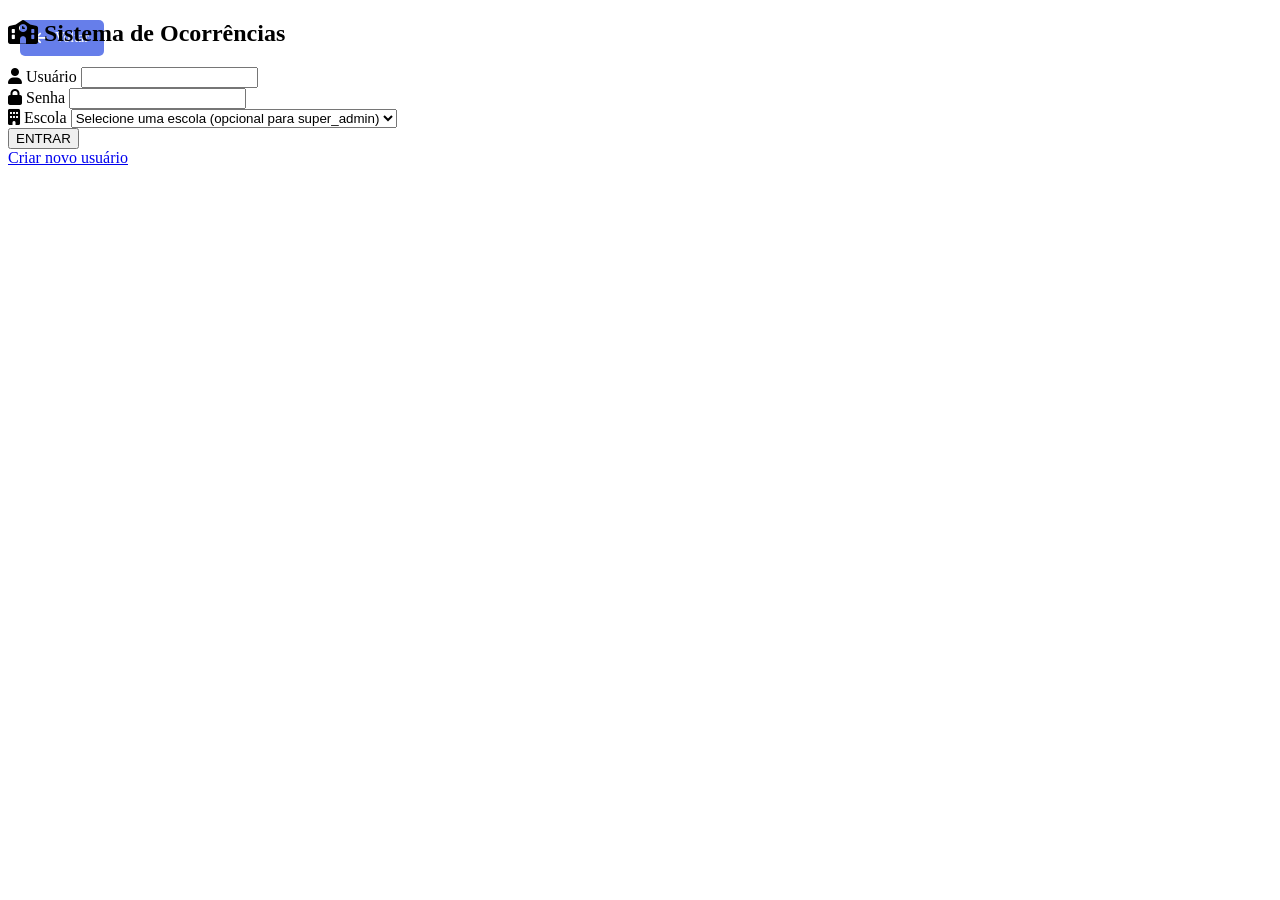
==== login.html @ 28f88230 "Adicionar fluxo de seleção de escolas na página inicial" ====
<!DOCTYPE html>
<html lang="pt-br">
<head>
    <meta charset="UTF-8">
    <meta name="viewport" content="width=device-width, initial-scale=1.0">
    <title>Sistema de Ocorrências - Login</title>
    <link rel="stylesheet" href="frontend/css/styles.css">
    <link rel="stylesheet" href="https://cdnjs.cloudflare.com/ajax/libs/font-awesome/6.0.0/css/all.min.css">
    <style>
        .back-to-schools {
            position: absolute;
            top: 20px;
            left: 20px;
            background: #667eea;
            color: white;
            border: none;
            padding: 10px 15px;
            border-radius: 5px;
            cursor: pointer;
            font-size: 14px;
            display: flex;
            align-items: center;
            gap: 8px;
            text-decoration: none;
            transition: background 0.3s;
        }
        .back-to-schools:hover {
            background: #764ba2;
        }
        .login-container {
            position: relative;
        }
        .school-info {
            text-align: center;
            margin-top: 20px;
            color: #666;
            font-size: 14px;
        }
    </style>
</head>
<body>
    <a href="index.html" class="back-to-schools"><i class="fas fa-arrow-left"></i> Voltar</a>
    
    <div class="login-container">
        <div class="login-card">
            <h2><i class="fas fa-school"></i> Sistema de Ocorrências</h2>
            <form id="loginForm">
                <div class="input-group">
                    <label for="username"><i class="fas fa-user"></i> Usuário</label>
                    <input type="text" id="username" name="username" required>
                </div>
                <div class="input-group">
                    <label for="password"><i class="fas fa-lock"></i> Senha</label>
                    <input type="password" id="password" name="password" required>
                </div>
                <div class="input-group" id="schoolSelectGroup" style="display: none;">
                    <label for="empresa"><i class="fas fa-building"></i> Escola</label>
                    <select id="empresa" name="empresa_id">
                        <option value="">Selecione uma escola (opcional para super_admin)</option>
                    </select>
                </div>
                <button type="submit" class="btn-login">ENTRAR</button>
            </form>
            <a href="frontend/pages/createUser.html" id="createUserLink" class="create-user-link">Criar novo usuário</a>
            <div class="school-info" id="schoolInfo"></div>
        </div>
    </div>
    
    <script>
        const API_URL = window.location.hostname === 'localhost' || window.location.hostname === '127.0.0.1' 
            ? 'http://localhost:3000' 
            : `https://${window.location.hostname}`;

        // Extrair parâmetros da URL
        const urlParams = new URLSearchParams(window.location.search);
        const selectedSchoolId = urlParams.get('school');
        const selectedSchoolName = decodeURIComponent(urlParams.get('schoolName') || '');

        // Carregar lista de escolas
        async function loadSchools() {
            try {
                const response = await fetch(`${API_URL}/empresas`);
                const schools = await response.json();
                const select = document.getElementById('empresa');
                
                // Limpar opções anteriores (deixar apenas a padrão)
                while (select.options.length > 1) {
                    select.remove(1);
                }
                
                schools.forEach(school => {
                    const option = document.createElement('option');
                    option.value = school.id;
                    option.textContent = school.nome;
                    select.appendChild(option);
                });
            } catch (error) {
                console.error('Erro ao carregar escolas:', error);
            }
        }

        // Inicializar página
        document.addEventListener('DOMContentLoaded', async () => {
            await loadSchools();

            // Se uma escola foi selecionada, configurar
            if (selectedSchoolId) {
                document.getElementById('empresa').value = selectedSchoolId;
                document.getElementById('schoolInfo').textContent = `Conectado em: ${selectedSchoolName}`;
                document.getElementById('schoolSelectGroup').style.display = 'none';
            } else {
                // Mostrar o selector de escolas se não houver seleção prévia
                document.getElementById('schoolSelectGroup').style.display = 'block';
                document.getElementById('schoolInfo').textContent = '';
            }
        });

        // Manipular submissão do formulário de login
        document.getElementById('loginForm').addEventListener('submit', async (e) => {
            e.preventDefault();

            const username = document.getElementById('username').value;
            const password = document.getElementById('password').value;
            const empresaIdValue = document.getElementById('empresa').value;

            if (!empresaIdValue) {
                alert('Por favor, selecione uma escola');
                return;
            }

            try {
                const payload = {
                    username,
                    password,
                    empresa_id: parseInt(empresaIdValue)
                };

                console.log('Enviando payload:', payload);

                const response = await fetch(`${API_URL}/login`, {
                    method: 'POST',
                    headers: {
                        'Content-Type': 'application/json'
                    },
                    body: JSON.stringify(payload)
                });

                const data = await response.json();
                console.log('Resposta do servidor:', response.status, data);

                if (response.ok && data.token) {
                    // Salvar token e redirecionar
                    localStorage.setItem('token', data.token);
                    localStorage.setItem('role', data.role);
                    localStorage.setItem('empresa_id', empresaIdValue);
                    window.location.href = 'frontend/pages/occurrences.html';
                } else {
                    alert(data.message || data.error || 'Erro ao fazer login');
                }
            } catch (error) {
                console.error('Erro na requisição:', error);
                alert('Erro na conexão com o servidor');
            }
        });
    </script>
</body>
</html>
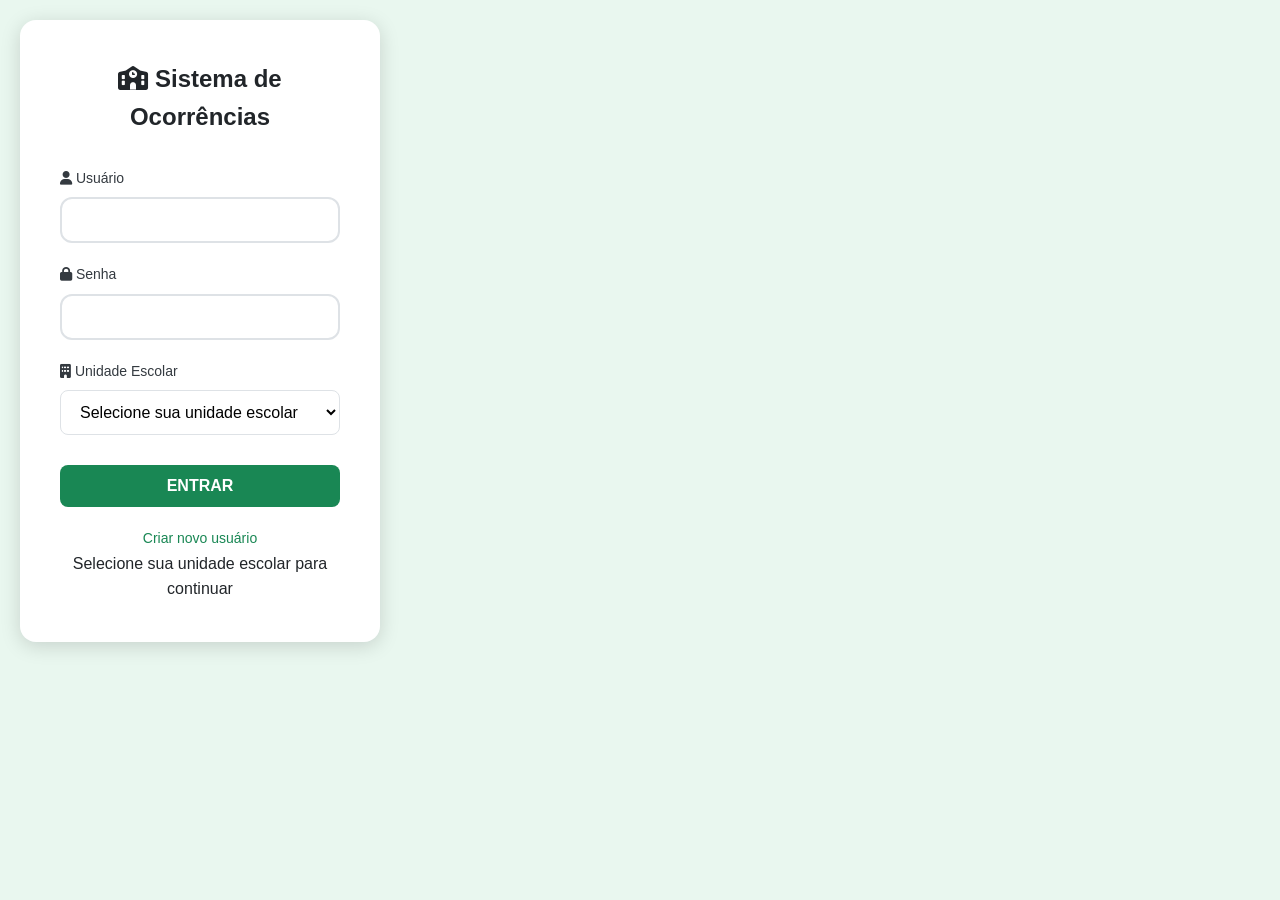
==== commit 82f2ffcb: "fix: Improve login school selection and error handling - Always show school selector in login form -" ====
--- a/login.html
+++ b/login.html
@@ -6,41 +6,8 @@
     <title>Sistema de Ocorrências - Login</title>
     <link rel="stylesheet" href="frontend/css/styles.css">
     <link rel="stylesheet" href="https://cdnjs.cloudflare.com/ajax/libs/font-awesome/6.0.0/css/all.min.css">
-    <style>
-        .back-to-schools {
-            position: absolute;
-            top: 20px;
-            left: 20px;
-            background: #667eea;
-            color: white;
-            border: none;
-            padding: 10px 15px;
-            border-radius: 5px;
-            cursor: pointer;
-            font-size: 14px;
-            display: flex;
-            align-items: center;
-            gap: 8px;
-            text-decoration: none;
-            transition: background 0.3s;
-        }
-        .back-to-schools:hover {
-            background: #764ba2;
-        }
-        .login-container {
-            position: relative;
-        }
-        .school-info {
-            text-align: center;
-            margin-top: 20px;
-            color: #666;
-            font-size: 14px;
-        }
-    </style>
 </head>
 <body>
-    <a href="index.html" class="back-to-schools"><i class="fas fa-arrow-left"></i> Voltar</a>
-    
     <div class="login-container">
         <div class="login-card">
             <h2><i class="fas fa-school"></i> Sistema de Ocorrências</h2>
@@ -53,10 +20,11 @@
                     <label for="password"><i class="fas fa-lock"></i> Senha</label>
                     <input type="password" id="password" name="password" required>
                 </div>
-                <div class="input-group" id="schoolSelectGroup" style="display: none;">
-                    <label for="empresa"><i class="fas fa-building"></i> Escola</label>
-                    <select id="empresa" name="empresa_id">
-                        <option value="">Selecione uma escola (opcional para super_admin)</option>
+                <div class="input-group">
+                    <label for="empresa"><i class="fas fa-building"></i> Unidade Escolar</label>
+                    <select id="empresa" name="empresa_id" required>
+                        <option value="">Selecione sua unidade escolar</option>
+                        <!-- Opções serão carregadas via JavaScript -->
                     </select>
                 </div>
                 <button type="submit" class="btn-login">ENTRAR</button>
@@ -71,7 +39,7 @@
             ? 'http://localhost:3000' 
             : `https://${window.location.hostname}`;
 
-        // Extrair parâmetros da URL
+        // Extrair parâmetros da URL (mantido para compatibilidade futura)
         const urlParams = new URLSearchParams(window.location.search);
         const selectedSchoolId = urlParams.get('school');
         const selectedSchoolName = decodeURIComponent(urlParams.get('schoolName') || '');
@@ -79,52 +47,77 @@
         // Carregar lista de escolas
         async function loadSchools() {
             try {
+                console.log('Carregando escolas...');
                 const response = await fetch(`${API_URL}/empresas`);
+
+                if (!response.ok) {
+                    throw new Error(`Erro HTTP: ${response.status}`);
+                }
+
                 const schools = await response.json();
+                console.log('Escolas carregadas:', schools);
+
                 const select = document.getElementById('empresa');
-                
-                // Limpar opções anteriores (deixar apenas a padrão)
+
+                // Limpar opções existentes exceto a primeira
                 while (select.options.length > 1) {
                     select.remove(1);
                 }
-                
+
+                // Adicionar opção padrão se não houver nenhuma
+                if (select.options.length === 0) {
+                    const defaultOption = document.createElement('option');
+                    defaultOption.value = '';
+                    defaultOption.textContent = 'Selecione sua unidade escolar';
+                    select.appendChild(defaultOption);
+                }
+
+                // Adicionar escolas
                 schools.forEach(school => {
                     const option = document.createElement('option');
                     option.value = school.id;
                     option.textContent = school.nome;
                     select.appendChild(option);
                 });
+
+                console.log(`${schools.length} escolas carregadas com sucesso`);
+
             } catch (error) {
                 console.error('Erro ao carregar escolas:', error);
+                alert('Erro ao carregar lista de escolas. Tente recarregar a página.');
             }
         }
 
         // Inicializar página
         document.addEventListener('DOMContentLoaded', async () => {
+            console.log('Página carregada, inicializando...');
             await loadSchools();
 
-            // Se uma escola foi selecionada, configurar
-            if (selectedSchoolId) {
-                document.getElementById('empresa').value = selectedSchoolId;
-                document.getElementById('schoolInfo').textContent = `Conectado em: ${selectedSchoolName}`;
-                document.getElementById('schoolSelectGroup').style.display = 'none';
-            } else {
-                // Mostrar o selector de escolas se não houver seleção prévia
-                document.getElementById('schoolSelectGroup').style.display = 'block';
-                document.getElementById('schoolInfo').textContent = '';
-            }
+            // Sempre mostrar o selector de escolas
+            document.getElementById('schoolInfo').textContent = 'Selecione sua unidade escolar para continuar';
         });
 
         // Manipular submissão do formulário de login
         document.getElementById('loginForm').addEventListener('submit', async (e) => {
             e.preventDefault();
 
-            const username = document.getElementById('username').value;
+            const username = document.getElementById('username').value.trim();
             const password = document.getElementById('password').value;
             const empresaIdValue = document.getElementById('empresa').value;
 
+            // Validações
+            if (!username) {
+                alert('Por favor, digite o nome de usuário');
+                return;
+            }
+
+            if (!password) {
+                alert('Por favor, digite a senha');
+                return;
+            }
+
             if (!empresaIdValue) {
-                alert('Por favor, selecione uma escola');
+                alert('Por favor, selecione uma unidade escolar');
                 return;
             }
 
@@ -153,7 +146,7 @@
                     localStorage.setItem('token', data.token);
                     localStorage.setItem('role', data.role);
                     localStorage.setItem('empresa_id', empresaIdValue);
-                    window.location.href = 'frontend/pages/occurrences.html';
+                    window.location.href = 'frontend/pages/dashboard.html';
                 } else {
                     alert(data.message || data.error || 'Erro ao fazer login');
                 }
--- a/frontend/css/styles.css
+++ b/frontend/css/styles.css
@@ -0,0 +1,936 @@
+/* Reset and base styles */
+* {
+    margin: 0;
+    padding: 0;
+    box-sizing: border-box;
+}
+
+:root {
+    --primary-green: #198754;
+    --primary-green-dark: #157347;
+    --primary-green-light: #e9f7ef;
+    --secondary-green: #0f5132;
+    --accent-orange: #fd7e14;
+    --accent-red: #dc3545;
+    --accent-blue: #0d6efd;
+    --gray-50: #f8f9fa;
+    --gray-100: #e9ecef;
+    --gray-200: #dee2e6;
+    --gray-300: #ced4da;
+    --gray-400: #adb5bd;
+    --gray-500: #6c757d;
+    --gray-600: #495057;
+    --gray-700: #343a40;
+    --gray-800: #212529;
+    --gray-900: #000000;
+    --white: #ffffff;
+    --shadow: 0 2px 10px rgba(0, 0, 0, 0.1);
+    --shadow-lg: 0 4px 20px rgba(0, 0, 0, 0.15);
+    --border-radius: 12px;
+    --border-radius-lg: 16px;
+    --transition: all 0.3s ease;
+}
+
+body {
+    font-family: 'Inter', -apple-system, BlinkMacSystemFont, 'Segoe UI', Roboto, sans-serif;
+    background: var(--primary-green-light);
+    color: var(--gray-800);
+    line-height: 1.6;
+}
+
+/* Layout */
+.app-layout {
+    display: flex;
+    min-height: 100vh;
+}
+
+.main-content {
+    flex: 1;
+    margin-left: 280px;
+    transition: margin-left 0.3s ease;
+}
+
+.content-wrapper {
+    padding: 24px;
+    max-width: 1200px;
+    margin: 0 auto;
+}
+
+/* Sidebar */
+.sidebar {
+    position: fixed;
+    left: 0;
+    top: 0;
+    width: 280px;
+    height: 100vh;
+    background: linear-gradient(180deg, var(--secondary-green) 0%, var(--primary-green) 100%);
+    color: var(--white);
+    box-shadow: var(--shadow-lg);
+    z-index: 1000;
+    overflow-y: auto;
+}
+
+.sidebar-header {
+    padding: 24px;
+    border-bottom: 1px solid rgba(255, 255, 255, 0.1);
+}
+
+.logo {
+    display: flex;
+    align-items: center;
+    gap: 12px;
+    margin-bottom: 24px;
+}
+
+.logo i {
+    font-size: 24px;
+    color: var(--white);
+}
+
+.logo span {
+    font-size: 18px;
+    font-weight: 600;
+}
+
+.user-info {
+    display: flex;
+    align-items: center;
+    gap: 12px;
+}
+
+.user-avatar {
+    width: 40px;
+    height: 40px;
+    background: rgba(255, 255, 255, 0.2);
+    border-radius: 50%;
+    display: flex;
+    align-items: center;
+    justify-content: center;
+}
+
+.user-details {
+    flex: 1;
+}
+
+.user-name {
+    font-weight: 600;
+    font-size: 14px;
+}
+
+.user-role {
+    font-size: 12px;
+    opacity: 0.8;
+}
+
+.sidebar-nav {
+    padding: 16px 0;
+}
+
+.nav-item {
+    display: flex;
+    align-items: center;
+    gap: 12px;
+    padding: 12px 24px;
+    color: rgba(255, 255, 255, 0.8);
+    text-decoration: none;
+    transition: var(--transition);
+    border-radius: 0 24px 24px 0;
+    margin: 4px 8px 4px 0;
+}
+
+.nav-item:hover,
+.nav-item.active {
+    background: rgba(255, 255, 255, 0.1);
+    color: var(--white);
+}
+
+.nav-item i {
+    width: 20px;
+    text-align: center;
+}
+
+.sidebar-footer {
+    position: absolute;
+    bottom: 0;
+    left: 0;
+    right: 0;
+    padding: 24px;
+    border-top: 1px solid rgba(255, 255, 255, 0.1);
+}
+
+.logout-btn {
+    display: flex;
+    align-items: center;
+    gap: 12px;
+    width: 100%;
+    padding: 12px 16px;
+    background: rgba(255, 255, 255, 0.1);
+    color: var(--white);
+    border: none;
+    border-radius: var(--border-radius);
+    cursor: pointer;
+    transition: var(--transition);
+}
+
+.logout-btn:hover {
+    background: rgba(255, 255, 255, 0.2);
+}
+
+/* Dashboard Cards */
+.dashboard-cards {
+    display: grid;
+    grid-template-columns: repeat(auto-fit, minmax(280px, 1fr));
+    gap: 24px;
+    margin-bottom: 32px;
+}
+
+.card {
+    background: var(--white);
+    border-radius: var(--border-radius-lg);
+    padding: 24px;
+    box-shadow: var(--shadow);
+    transition: var(--transition);
+    border: 1px solid var(--gray-200);
+}
+
+.card:hover {
+    transform: translateY(-2px);
+    box-shadow: var(--shadow-lg);
+}
+
+.card.blue {
+    border-left: 4px solid var(--accent-blue);
+}
+
+.card.orange {
+    border-left: 4px solid var(--accent-orange);
+}
+
+.card.green {
+    border-left: 4px solid var(--primary-green);
+}
+
+.card.red {
+    border-left: 4px solid var(--accent-red);
+}
+
+.card-icon {
+    display: flex;
+    align-items: center;
+    justify-content: center;
+    width: 48px;
+    height: 48px;
+    border-radius: var(--border-radius);
+    margin-bottom: 16px;
+}
+
+.card.blue .card-icon {
+    background: rgba(13, 110, 253, 0.1);
+    color: var(--accent-blue);
+}
+
+.card.orange .card-icon {
+    background: rgba(253, 126, 20, 0.1);
+    color: var(--accent-orange);
+}
+
+.card.green .card-icon {
+    background: rgba(25, 135, 84, 0.1);
+    color: var(--primary-green);
+}
+
+.card.red .card-icon {
+    background: rgba(220, 53, 69, 0.1);
+    color: var(--accent-red);
+}
+
+.card-icon i {
+    font-size: 20px;
+}
+
+.card-title {
+    font-size: 14px;
+    color: var(--gray-600);
+    margin-bottom: 8px;
+    font-weight: 500;
+}
+
+.card-value {
+    font-size: 28px;
+    font-weight: 700;
+    color: var(--gray-800);
+    margin-bottom: 4px;
+}
+
+.card-trend {
+    font-size: 12px;
+    font-weight: 600;
+    padding: 2px 8px;
+    border-radius: 12px;
+    display: inline-block;
+}
+
+.card-trend.positive {
+    background: rgba(25, 135, 84, 0.1);
+    color: var(--primary-green);
+}
+
+.card-trend.negative {
+    background: rgba(220, 53, 69, 0.1);
+    color: var(--accent-red);
+}
+
+/* Chart */
+.chart-container {
+    background: var(--white);
+    border-radius: var(--border-radius-lg);
+    padding: 24px;
+    box-shadow: var(--shadow);
+    margin-bottom: 24px;
+}
+
+.chart-header {
+    margin-bottom: 24px;
+}
+
+.chart-header h3 {
+    color: var(--gray-800);
+    font-size: 18px;
+    font-weight: 600;
+}
+
+.simple-chart {
+    display: flex;
+    align-items: end;
+    gap: 16px;
+    height: 200px;
+    padding: 16px 0;
+}
+
+.chart-bar {
+    flex: 1;
+    display: flex;
+    flex-direction: column;
+    align-items: center;
+    gap: 8px;
+}
+
+.bar-container {
+    flex: 1;
+    width: 100%;
+    display: flex;
+    align-items: end;
+    justify-content: center;
+}
+
+.bar {
+    width: 100%;
+    max-width: 40px;
+    background: linear-gradient(180deg, var(--primary-green) 0%, var(--primary-green-dark) 100%);
+    border-radius: 4px 4px 0 0;
+    position: relative;
+    transition: var(--transition);
+    min-height: 4px;
+}
+
+.bar:hover {
+    opacity: 0.8;
+}
+
+.bar-value {
+    position: absolute;
+    top: -24px;
+    left: 50%;
+    transform: translateX(-50%);
+    font-size: 12px;
+    font-weight: 600;
+    color: var(--gray-700);
+    background: var(--white);
+    padding: 2px 6px;
+    border-radius: 4px;
+    box-shadow: var(--shadow);
+}
+
+.bar-label {
+    font-size: 12px;
+    color: var(--gray-600);
+    font-weight: 500;
+}
+
+.chart-placeholder {
+    display: flex;
+    flex-direction: column;
+    align-items: center;
+    justify-content: center;
+    height: 200px;
+    color: var(--gray-400);
+}
+
+.chart-placeholder i {
+    font-size: 48px;
+    margin-bottom: 16px;
+}
+
+.chart-placeholder p {
+    font-size: 16px;
+}
+
+/* Login styles */
+.login-container {
+    width: 100%;
+    max-width: 400px;
+    padding: 20px;
+}
+
+.login-card {
+    background: var(--white);
+    border-radius: var(--border-radius-lg);
+    box-shadow: var(--shadow-lg);
+    padding: 40px;
+    text-align: center;
+}
+
+.login-card h2 {
+    color: var(--gray-800);
+    margin-bottom: 30px;
+    font-size: 24px;
+    font-weight: 600;
+}
+
+.input-group {
+    margin-bottom: 20px;
+    text-align: left;
+}
+
+.input-group label {
+    display: block;
+    margin-bottom: 8px;
+    color: var(--gray-700);
+    font-weight: 500;
+    font-size: 14px;
+}
+
+.input-group input,
+.input-group select {
+    width: 100%;
+    padding: 12px 16px;
+    border: 2px solid var(--gray-200);
+    border-radius: var(--border-radius);
+    font-size: 16px;
+    transition: var(--transition);
+    background: var(--white);
+}
+
+.input-group input:focus,
+.input-group select:focus {
+    outline: none;
+    border-color: var(--primary-green);
+    box-shadow: 0 0 0 3px rgba(25, 135, 84, 0.1);
+}
+
+.btn-login {
+    width: 100%;
+    padding: 14px;
+    background: var(--primary-green);
+    color: var(--white);
+    border: none;
+    border-radius: var(--border-radius);
+    font-size: 16px;
+    font-weight: 600;
+    cursor: pointer;
+    transition: var(--transition);
+    margin-top: 10px;
+}
+
+.btn-login:hover {
+    background: var(--primary-green-dark);
+    transform: translateY(-1px);
+}
+
+.create-user-link {
+    display: inline-block;
+    margin-top: 20px;
+    color: var(--primary-green);
+    text-decoration: none;
+    font-size: 14px;
+    font-weight: 500;
+}
+
+.create-user-link:hover {
+    text-decoration: underline;
+}
+
+/* Buttons */
+.btn {
+    padding: 10px 20px;
+    background: var(--primary-green);
+    color: var(--white);
+    border: none;
+    border-radius: var(--border-radius);
+    cursor: pointer;
+    transition: var(--transition);
+    font-weight: 500;
+    display: inline-flex;
+    align-items: center;
+    gap: 8px;
+}
+
+.btn:hover {
+    background: var(--primary-green-dark);
+    transform: translateY(-1px);
+}
+
+.btn-danger {
+    background: var(--accent-red);
+}
+
+.btn-danger:hover {
+    background: #c82333;
+}
+
+.btn-warning {
+    background: var(--accent-orange);
+    color: var(--gray-800);
+}
+
+.btn-warning:hover {
+    background: #e0a800;
+}
+
+.btn-secondary {
+    background: var(--gray-200);
+    color: var(--gray-700);
+}
+
+.btn-secondary:hover {
+    background: var(--gray-300);
+}
+
+/* Tables */
+.table {
+    width: 100%;
+    border-collapse: collapse;
+    margin-top: 20px;
+    background: var(--white);
+    border-radius: var(--border-radius);
+    overflow: hidden;
+    box-shadow: var(--shadow);
+}
+
+.table th,
+.table td {
+    padding: 16px;
+    text-align: left;
+    border-bottom: 1px solid var(--gray-200);
+}
+
+.table th {
+    background: var(--gray-50);
+    color: var(--gray-800);
+    font-weight: 600;
+    font-size: 14px;
+}
+
+.table tr:hover {
+    background: var(--primary-green-light);
+}
+
+.table tr:last-child td {
+    border-bottom: none;
+}
+
+/* Status badges */
+.status-aprovado {
+    color: var(--primary-green);
+    font-weight: 600;
+}
+
+.status-pendente {
+    color: var(--accent-orange);
+    font-weight: 600;
+}
+
+.status-recusado {
+    color: var(--accent-red);
+    font-weight: 600;
+}
+
+/* Loading */
+.loading {
+    display: flex;
+    align-items: center;
+    justify-content: center;
+    padding: 40px;
+}
+
+.loading i {
+    font-size: 24px;
+    color: var(--primary-green);
+}
+
+/* Responsive */
+@media (max-width: 768px) {
+    .sidebar {
+        width: 100%;
+        height: auto;
+        position: relative;
+    }
+
+    .main-content {
+        margin-left: 0;
+    }
+
+    .dashboard-cards {
+        grid-template-columns: 1fr;
+    }
+
+    .content-wrapper {
+        padding: 16px;
+    }
+
+    .simple-chart {
+        height: 150px;
+    }
+}
+
+/* Additional dashboard styles */
+.card-header {
+    display: flex;
+    justify-content: space-between;
+    align-items: center;
+    margin-bottom: 24px;
+    padding-bottom: 16px;
+    border-bottom: 1px solid var(--gray-200);
+}
+
+.card-header h3 {
+    display: flex;
+    align-items: center;
+    gap: 8px;
+    margin: 0;
+    color: var(--gray-800);
+    font-size: 18px;
+    font-weight: 600;
+}
+
+.content-section {
+    margin-bottom: 24px;
+}
+
+.form-row {
+    display: grid;
+    grid-template-columns: 1fr 1fr;
+    gap: 16px;
+    margin-bottom: 16px;
+}
+
+@media (max-width: 768px) {
+    .form-row {
+        grid-template-columns: 1fr;
+    }
+}
+
+.input-group textarea {
+    resize: vertical;
+    min-height: 80px;
+}
+
+.form-actions {
+    margin-top: 24px;
+    padding-top: 16px;
+    border-top: 1px solid var(--gray-200);
+}
+
+/* Incident cards */
+.incident-card {
+    background: var(--white);
+    border-radius: var(--border-radius);
+    padding: 20px;
+    margin-bottom: 16px;
+    box-shadow: var(--shadow);
+    border-left: 4px solid var(--primary-green);
+    transition: var(--transition);
+}
+
+.incident-card:hover {
+    transform: translateY(-1px);
+    box-shadow: var(--shadow-lg);
+}
+
+.incident-card.atencao {
+    border-left-color: var(--accent-orange);
+}
+
+.incident-card.critico {
+    border-left-color: var(--accent-red);
+}
+
+.incident-header {
+    display: flex;
+    justify-content: space-between;
+    align-items: flex-start;
+    margin-bottom: 12px;
+}
+
+.incident-title {
+    font-weight: 600;
+    color: var(--gray-800);
+    margin-bottom: 4px;
+}
+
+.incident-meta {
+    display: flex;
+    gap: 16px;
+    font-size: 14px;
+    color: var(--gray-600);
+}
+
+.incident-description {
+    color: var(--gray-700);
+    line-height: 1.5;
+}
+
+.incident-date {
+    font-size: 12px;
+    color: var(--gray-500);
+    margin-top: 8px;
+}
+
+/* Empty state */
+.empty-state {
+    text-align: center;
+    padding: 40px 20px;
+    color: var(--gray-500);
+}
+
+.empty-state i {
+    font-size: 48px;
+    margin-bottom: 16px;
+    display: block;
+}
+
+.empty-state h4 {
+    margin-bottom: 8px;
+    color: var(--gray-600);
+}
+
+/* Loading spinner */
+.spinner {
+    display: inline-block;
+    width: 20px;
+    height: 20px;
+    border: 2px solid var(--gray-200);
+    border-radius: 50%;
+    border-top-color: var(--primary-green);
+    animation: spin 1s ease-in-out infinite;
+}
+
+@keyframes spin {
+    to { transform: rotate(360deg); }
+}
+.input-group select {
+    width: 100%;
+    padding: 12px 15px;
+    border: 1px solid #dee2e6;
+    border-radius: 8px;
+    font-size: 16px;
+    transition: border-color 0.3s;
+}
+
+.input-group input:focus,
+.input-group select:focus {
+    outline: none;
+    border-color: #198754;
+    box-shadow: 0 0 0 2px rgba(25, 135, 84, 0.2);
+}
+
+.btn-login {
+    width: 100%;
+    padding: 12px;
+    background: #198754;
+    color: #ffffff;
+    border: none;
+    border-radius: 8px;
+    font-size: 16px;
+    font-weight: 600;
+    cursor: pointer;
+    transition: background-color 0.3s;
+    margin-top: 10px;
+}
+
+.btn-login:hover {
+    background: #157347;
+}
+
+.create-user-link {
+    display: inline-block;
+    margin-top: 20px;
+    color: #198754;
+    text-decoration: none;
+    font-size: 14px;
+}
+
+.create-user-link:hover {
+    text-decoration: underline;
+}
+
+/* Dashboard styles */
+.sidebar {
+    position: fixed;
+    left: 0;
+    top: 0;
+    width: 250px;
+    height: 100vh;
+    background: #0f5132;
+    color: #ffffff;
+    padding: 20px;
+    overflow-y: auto;
+}
+
+.sidebar h2 {
+    margin-bottom: 30px;
+    font-size: 20px;
+}
+
+.sidebar ul {
+    list-style: none;
+}
+
+.sidebar li {
+    margin-bottom: 10px;
+}
+
+.sidebar a {
+    color: #ffffff;
+    text-decoration: none;
+    display: block;
+    padding: 10px;
+    border-radius: 8px;
+    transition: background-color 0.3s;
+}
+
+.sidebar a:hover,
+.sidebar a.active {
+    background: #157347;
+}
+
+.main-content {
+    margin-left: 250px;
+    padding: 20px;
+}
+
+.topbar {
+    background: #ffffff;
+    padding: 15px 20px;
+    box-shadow: 0 2px 10px rgba(0, 0, 0, 0.05);
+    margin-bottom: 20px;
+    border-radius: 12px;
+}
+
+.card {
+    background: #ffffff;
+    border-radius: 12px;
+    box-shadow: 0 2px 10px rgba(0, 0, 0, 0.05);
+    padding: 20px;
+    margin-bottom: 20px;
+}
+
+.card h3 {
+    color: #212529;
+    margin-bottom: 15px;
+}
+
+.btn {
+    padding: 10px 20px;
+    background: #198754;
+    color: #ffffff;
+    border: none;
+    border-radius: 8px;
+    cursor: pointer;
+    transition: background-color 0.3s;
+}
+
+.btn:hover {
+    background: #157347;
+}
+
+.btn-danger {
+    background: #dc3545;
+}
+
+.btn-danger:hover {
+    background: #c82333;
+}
+
+.btn-warning {
+    background: #ffc107;
+    color: #212529;
+}
+
+.btn-warning:hover {
+    background: #e0a800;
+}
+
+.table {
+    width: 100%;
+    border-collapse: collapse;
+    margin-top: 20px;
+}
+
+.table th,
+.table td {
+    padding: 12px;
+    text-align: left;
+    border-bottom: 1px solid #dee2e6;
+}
+
+.table th {
+    background: #f8f9fa;
+    color: #212529;
+    font-weight: 600;
+}
+
+.table tr:hover {
+    background: #e9f7ef;
+}
+
+.status-aprovado {
+    color: #198754;
+}
+
+.status-pendente {
+    color: #ffc107;
+}
+
+.status-recusado {
+    color: #dc3545;
+}
+
+.ocorrencia-card {
+    border-left: 4px solid #198754;
+    margin-bottom: 10px;
+    padding: 15px;
+    background: #ffffff;
+    border-radius: 8px;
+    box-shadow: 0 2px 5px rgba(0, 0, 0, 0.05);
+}
+
+.ocorrencia-card.atencao {
+    border-left-color: #ffc107;
+}
+
+.ocorrencia-card.critico {
+    border-left-color: #dc3545;
+}
+
+/* Responsive */
+@media (max-width: 768px) {
+    .sidebar {
+        width: 100%;
+        height: auto;
+        position: relative;
+    }
+    .main-content {
+        margin-left: 0;
+    }
+}
